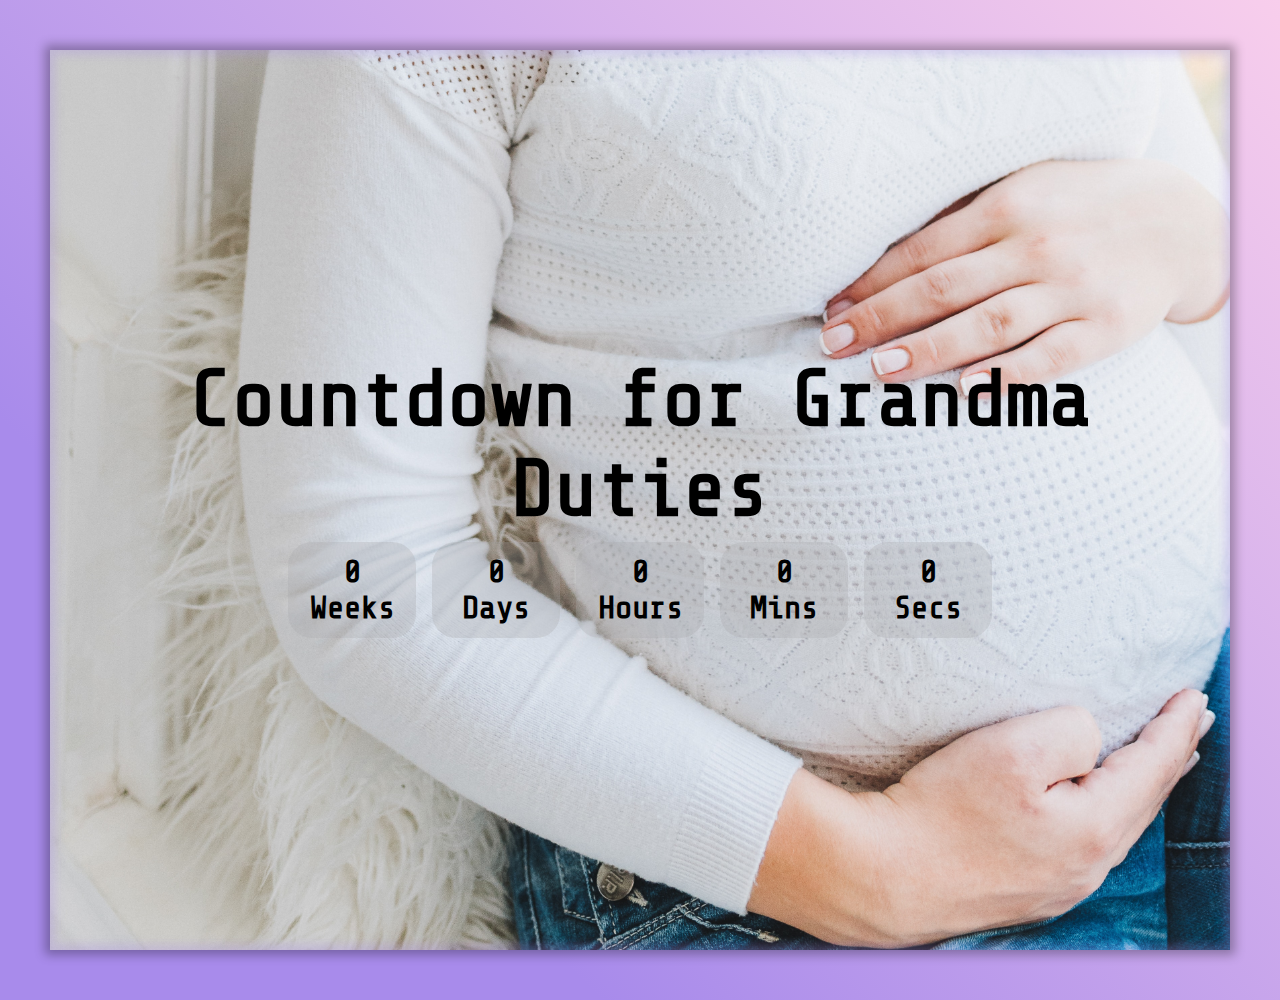
==== index.html @ f01a8f22 "updated styling requested on issue 4" ====
<!DOCTYPE html>
<html lang="en">

<head>
    <meta charset="UTF-8">
    <meta name="viewport" content="width=device-width, initial-scale=1.0">
    <title>Countdown App</title>
    <!--Google Fonts-->
    <link rel="preconnect" href="https://fonts.googleapis.com">
    <link rel="preconnect" href="https://fonts.gstatic.com" crossorigin>
    <link href="https://fonts.googleapis.com/css2?family=Share+Tech+Mono&display=swap" rel="stylesheet">
    <!--Custom Styles-->
    <link rel="stylesheet" href="styles.css">
    <link rel="icon" type="image/x-icon" href="favicon.png">
</head>

<body>
    <div class="info-container">
        <h1>Countdown for Grandma Duties</h1>
        <ul class="time-container">
            <div class="countdown-info-container">
                <li id="w">0</li>
                <li class=>Weeks</li>
            </div>
            <div class="countdown-info-container">
                <li id="d">0</li>
                <li class=>Days</li>
            </div>
            <div class="countdown-info-container">
                <li id="h">0</li>
                <li>Hours</li>
            </div>
            <div class="countdown-info-container">
                <li id="m">0</li>
                <li>Mins</li>
            </div>
            <div class="countdown-info-container">
                <li id="s">0</li>
                <li>Secs</li>
            </div>
        </ul>
    </div>
    <script src="script.js"></script>
</body>

</html>
---- styles.css ----
* {
    box-sizing: border-box;
    margin: 0;
    padding: 0;

}


body {

    background-color: #f8ceec;
    background-image: linear-gradient(224deg, rgb(248, 206, 236) 0%, rgb(168, 139, 235) 74%);
    margin: 0;
    min-height: 100vh;
    font-family: 'Share Tech Mono', monospace;

}

h1 {
    display: flex;
    justify-content: center;
    align-items: center;
    text-align: center;
    font-size: 5rem;
}

ul {
    list-style: none;
}

li {
    display: flex;
    justify-content: center;
    align-items: center;
}

.info-container {
    display: flex;
    flex-direction: column;
    justify-content: center;
    align-items: center;
    height: 100vh;
    margin: 50px;
    background-image: url('bg.jpg');
    background-size: cover;
    box-shadow:
        0 0 10px 5px rgba(0, 0, 0, 0.3),
        0 0 10px 5px rgba(168, 139, 235, 0.3) inset;

}

.time-container {
    display: flex;
    flex-direction: row;
}

.countdown-info-container {
    padding: 0.75rem;
    font-size: 2rem;
    font-weight: 700;
    background-color: rgba(170, 169, 173, 0.3);
    color: black;
    margin: 0.5rem;
    border-radius: 1.5rem;
    width: 8rem;


}


@media screen and (max-width:768px) {

    h1 {
        font-size: 3.5rem;
    }

    .time-container {
        flex-wrap: wrap;
        justify-content: center;
    }
}

@media screen and (max-width:400px) {

    h1 {
        font-size: 1.5rem;
    }


}
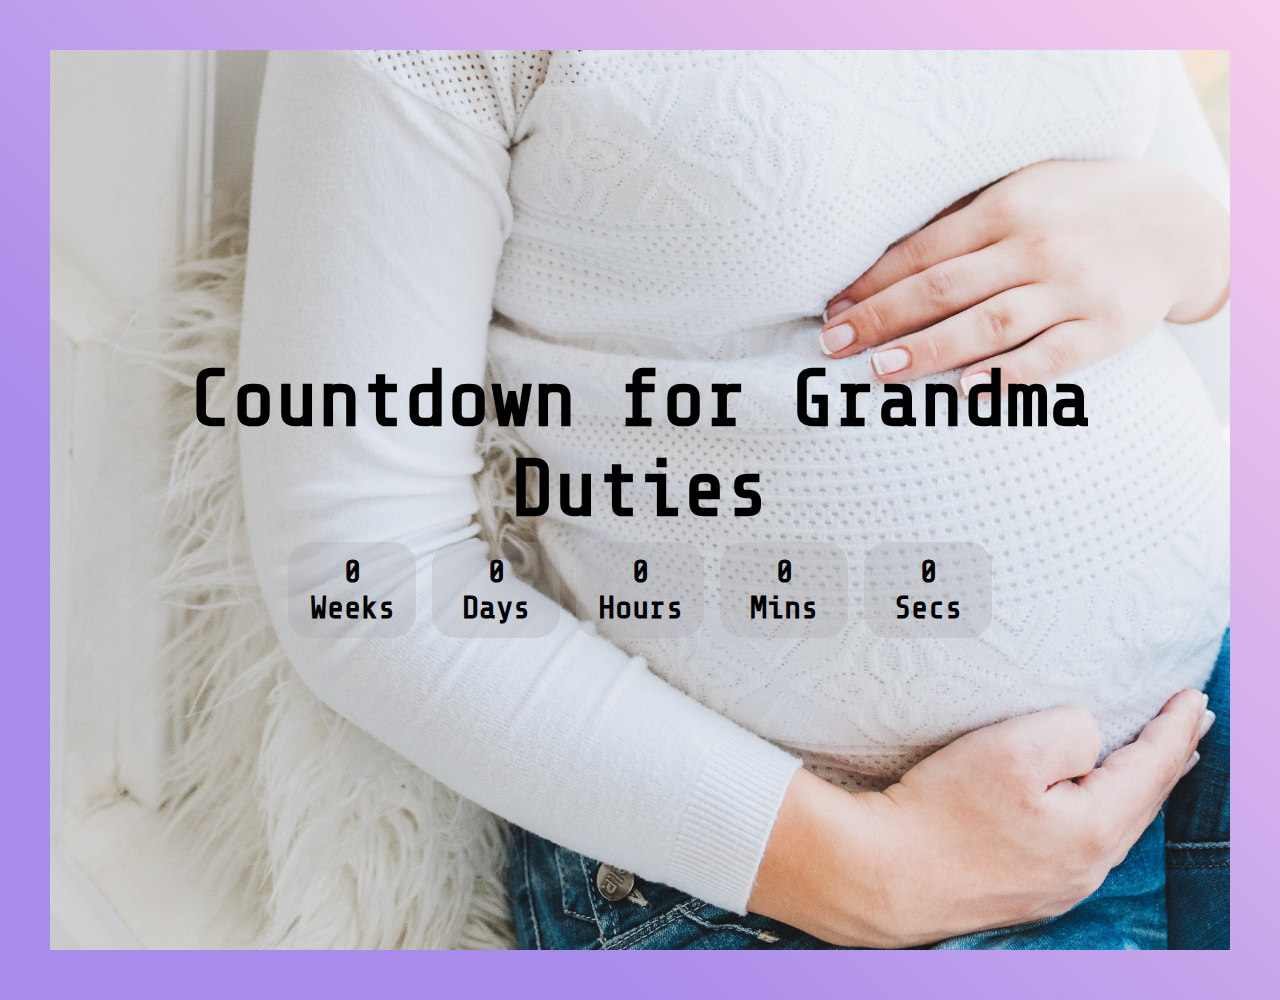
==== commit bacad76e: "updated html style" ====
--- a/index.html
+++ b/index.html
@@ -2,45 +2,45 @@
 <html lang="en">
 
 <head>
-    <meta charset="UTF-8">
-    <meta name="viewport" content="width=device-width, initial-scale=1.0">
-    <title>Countdown App</title>
-    <!--Google Fonts-->
-    <link rel="preconnect" href="https://fonts.googleapis.com">
-    <link rel="preconnect" href="https://fonts.gstatic.com" crossorigin>
-    <link href="https://fonts.googleapis.com/css2?family=Share+Tech+Mono&display=swap" rel="stylesheet">
-    <!--Custom Styles-->
-    <link rel="stylesheet" href="styles.css">
-    <link rel="icon" type="image/x-icon" href="favicon.png">
+  <meta charset="UTF-8">
+  <meta name="viewport" content="width=device-width, initial-scale=1.0">
+  <title>Countdown App</title>
+  <!--Google Fonts-->
+  <link rel="preconnect" href="https://fonts.googleapis.com">
+  <link rel="preconnect" href="https://fonts.gstatic.com" crossorigin>
+  <link href="https://fonts.googleapis.com/css2?family=Share+Tech+Mono&display=swap" rel="stylesheet">
+  <!--Custom Styles-->
+  <link rel="stylesheet" href="styles.css">
+  <link rel="icon" type="image/x-icon" href="favicon.png">
 </head>
 
 <body>
-    <div class="info-container">
-        <h1>Countdown for Grandma Duties</h1>
-        <ul class="time-container">
-            <div class="countdown-info-container">
-                <li id="w">0</li>
-                <li class=>Weeks</li>
-            </div>
-            <div class="countdown-info-container">
-                <li id="d">0</li>
-                <li class=>Days</li>
-            </div>
-            <div class="countdown-info-container">
-                <li id="h">0</li>
-                <li>Hours</li>
-            </div>
-            <div class="countdown-info-container">
-                <li id="m">0</li>
-                <li>Mins</li>
-            </div>
-            <div class="countdown-info-container">
-                <li id="s">0</li>
-                <li>Secs</li>
-            </div>
-        </ul>
-    </div>
-    <script src="script.js"></script>
+  <div class="info-container">
+    <h1>Countdown for Grandma Duties</h1>
+    <ul class="time-container">
+      <div class="countdown-info-container">
+        <li id="w">0</li>
+        <li class=>Weeks</li>
+      </div>
+      <div class="countdown-info-container">
+        <li id="d">0</li>
+        <li class=>Days</li>
+      </div>
+      <div class="countdown-info-container">
+        <li id="h">0</li>
+        <li>Hours</li>
+      </div>
+      <div class="countdown-info-container">
+        <li id="m">0</li>
+        <li>Mins</li>
+      </div>
+      <div class="countdown-info-container">
+        <li id="s">0</li>
+        <li>Secs</li>
+      </div>
+    </ul>
+  </div>
+  <script src="script.js"></script>
 </body>
 
 </html>--- a/styles.css
+++ b/styles.css
@@ -45,7 +45,7 @@
     background-size: cover;
     box-shadow:
         0 0 10px 5px rgba(0, 0, 0, 0.3),
-        0 0 10px 5px rgba(168, 139, 235, 0.3) inset;
+        0 0 10px 5girpx rgba(168, 139, 235, 0.3) inset;
 
 }
 
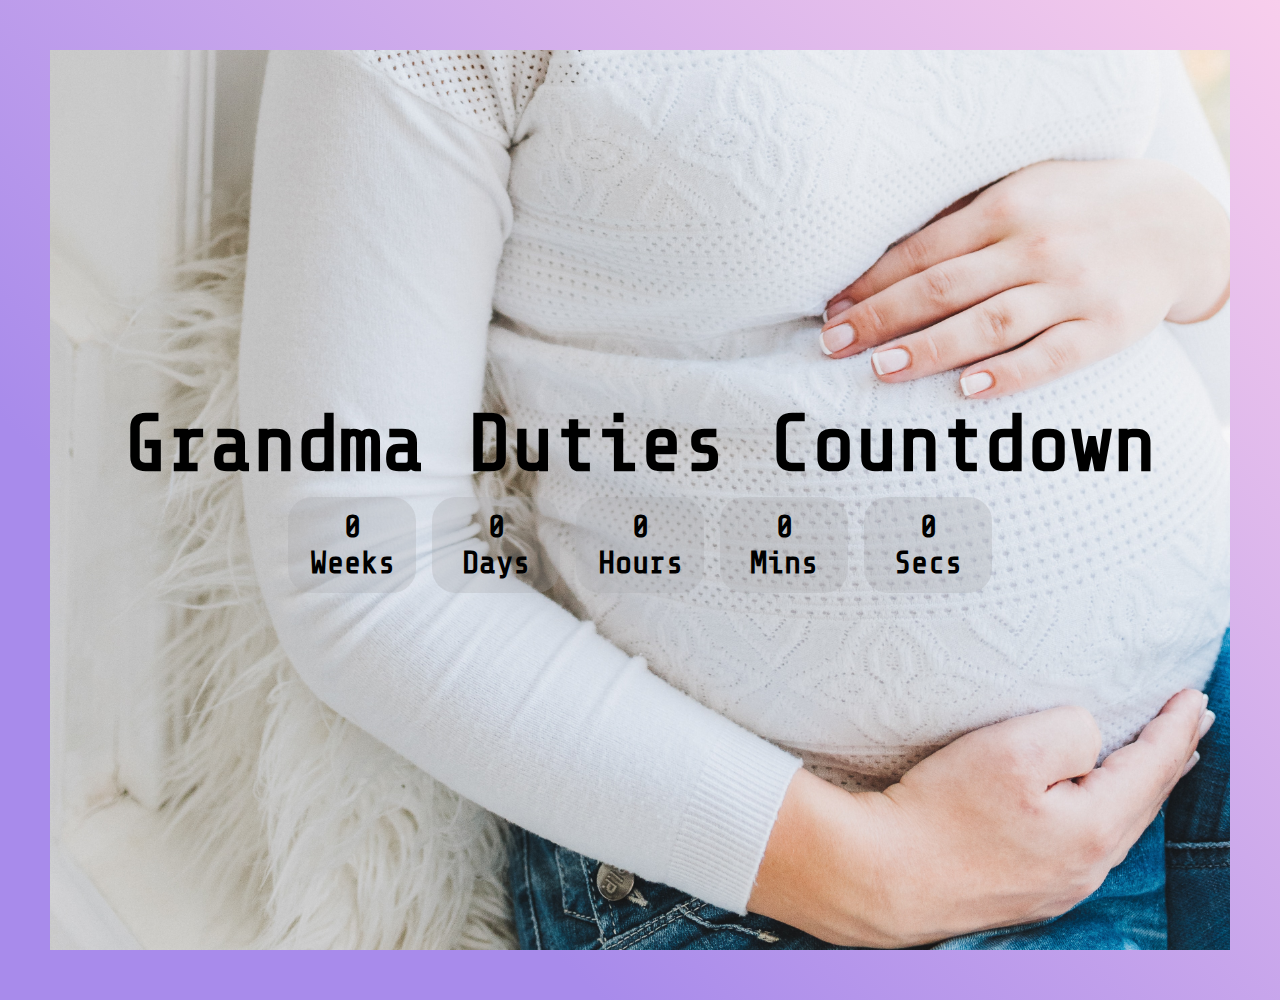
==== commit 492fda6f: "changed h1 message" ====
--- a/index.html
+++ b/index.html
@@ -16,7 +16,7 @@
 
 <body>
   <div class="info-container">
-    <h1>Countdown for Grandma Duties</h1>
+    <h1>Grandma Duties Countdown</h1>
     <ul class="time-container">
       <div class="countdown-info-container">
         <li id="w">0</li>
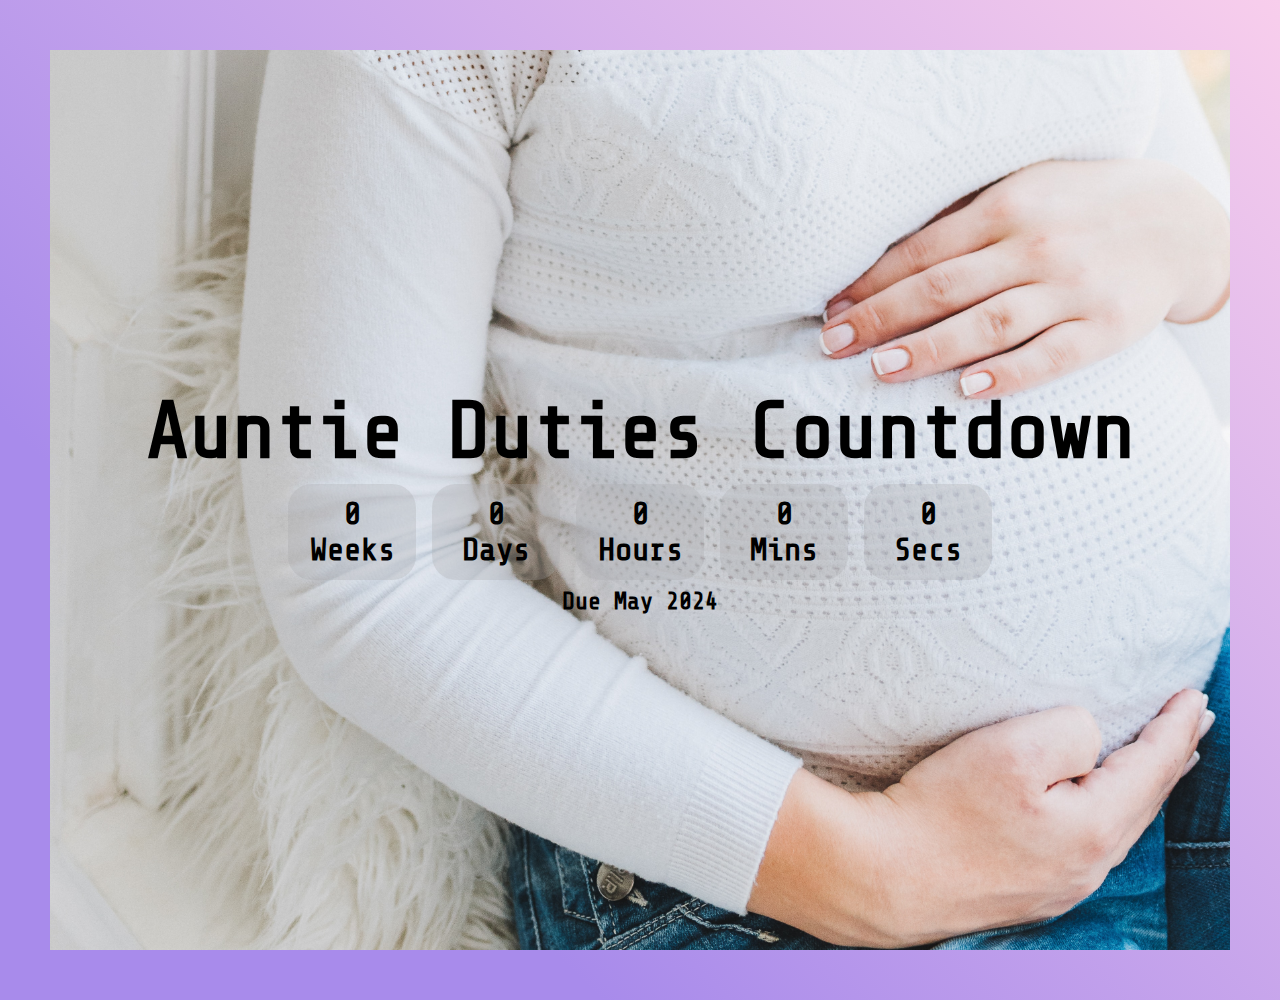
==== commit 491dc7f7: "add due month and year" ====
--- a/index.html
+++ b/index.html
@@ -16,7 +16,7 @@
 
 <body>
   <div class="info-container">
-    <h1>Grandma Duties Countdown</h1>
+    <h1>Auntie Duties Countdown</h1>
     <ul class="time-container">
       <div class="countdown-info-container">
         <li id="w">0</li>
@@ -39,6 +39,7 @@
         <li>Secs</li>
       </div>
     </ul>
+    <h2>Due May 2024</h2>
   </div>
   <script src="script.js"></script>
 </body>
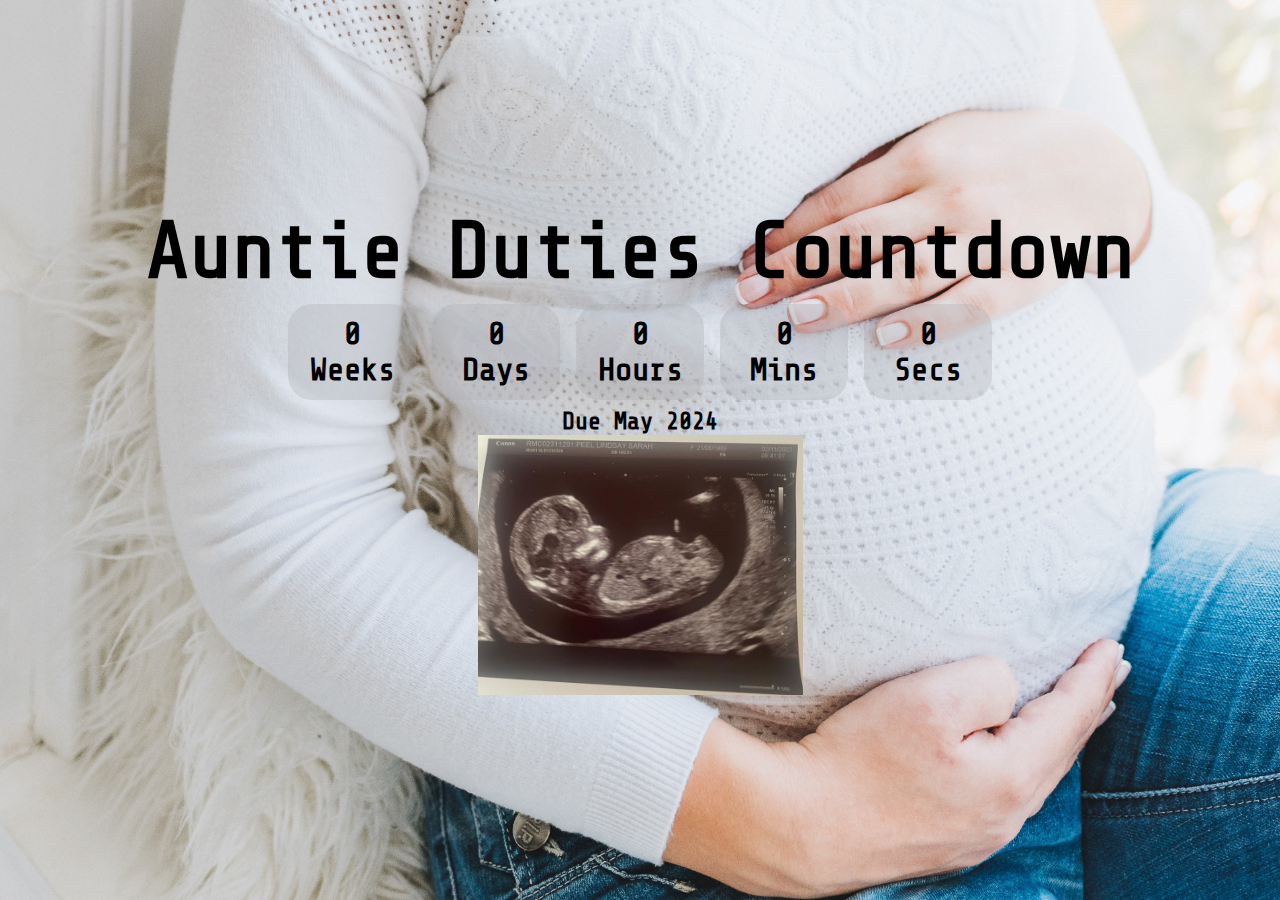
==== commit 890090f3: "add scan image" ====
--- a/index.html
+++ b/index.html
@@ -40,6 +40,12 @@
       </div>
     </ul>
     <h2>Due May 2024</h2>
+    <div class="image-container">
+      <img src="scan.jpeg" alt="baby scan">
+    </div>
+
+
+
   </div>
   <script src="script.js"></script>
 </body>
--- a/styles.css
+++ b/styles.css
@@ -5,15 +5,10 @@
 
 }
 
-
 body {
-
-    background-color: #f8ceec;
-    background-image: linear-gradient(224deg, rgb(248, 206, 236) 0%, rgb(168, 139, 235) 74%);
-    margin: 0;
     min-height: 100vh;
     font-family: 'Share Tech Mono', monospace;
-
+    background: url('bg.jpg') no-repeat center center/cover;
 }
 
 h1 {
@@ -34,18 +29,17 @@
     align-items: center;
 }
 
+h2 {
+    text-align: center;
+}
+
 .info-container {
     display: flex;
     flex-direction: column;
     justify-content: center;
     align-items: center;
-    height: 100vh;
-    margin: 50px;
-    background-image: url('bg.jpg');
-    background-size: cover;
-    box-shadow:
-        0 0 10px 5px rgba(0, 0, 0, 0.3),
-        0 0 10px 5girpx rgba(168, 139, 235, 0.3) inset;
+    min-height: 100vh;
+    width: 100vw;
 
 }
 
@@ -67,24 +61,30 @@
 
 }
 
+.image-container {
+    display: flex;
+    justify-content: center;
+    width: 100%;
+    height: auto;
+}
+
+img {
+    width: auto;
+    max-width: 325px;
+    height: auto;
+    overflow: hidden;
+
+}
+
 
 @media screen and (max-width:768px) {
 
     h1 {
-        font-size: 3.5rem;
+        font-size: 1.5rem;
     }
 
     .time-container {
         flex-wrap: wrap;
         justify-content: center;
     }
-}
-
-@media screen and (max-width:400px) {
-
-    h1 {
-        font-size: 1.5rem;
-    }
-
-
 }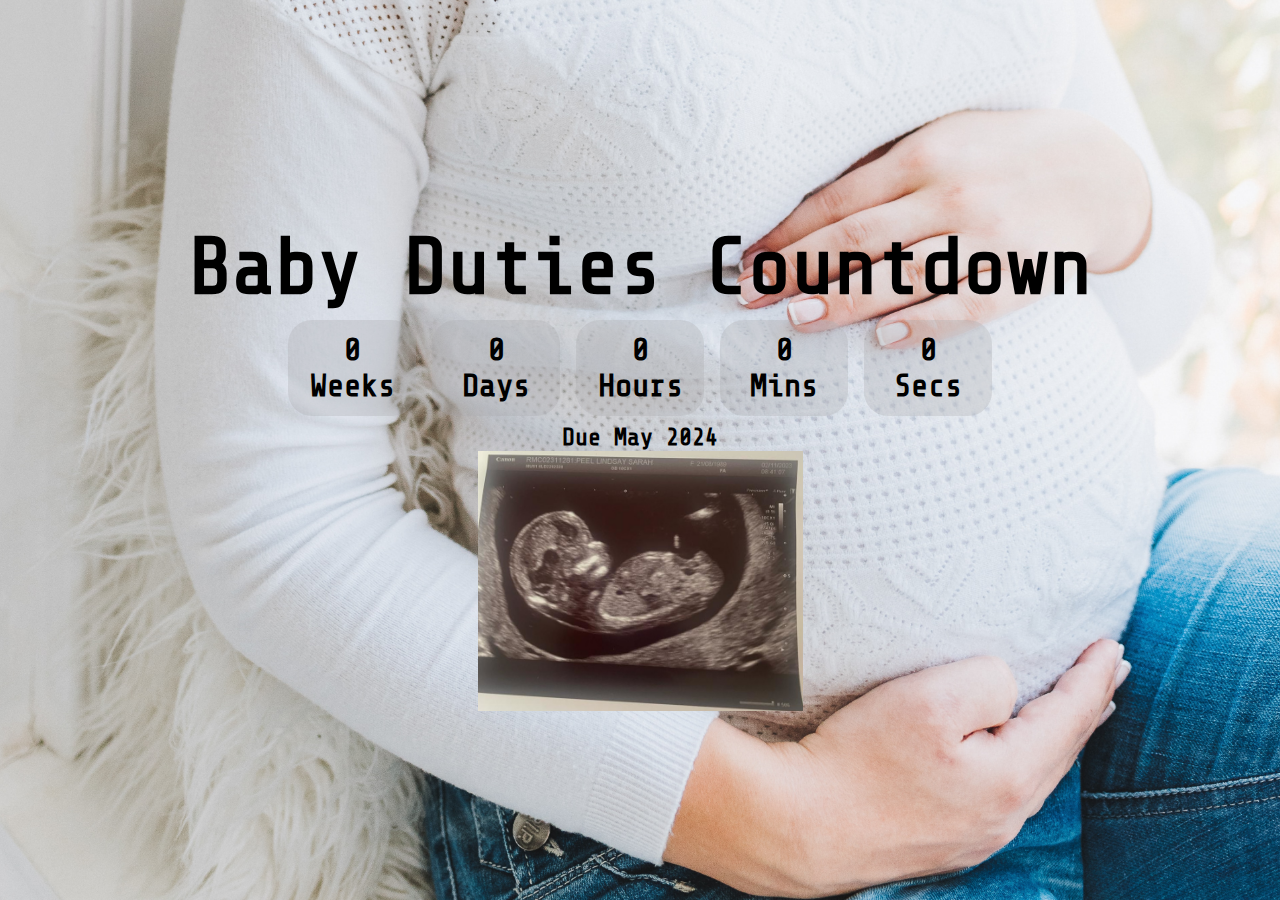
==== commit c3764879: "changed the title" ====
--- a/index.html
+++ b/index.html
@@ -16,7 +16,7 @@
 
 <body>
   <div class="info-container">
-    <h1>Auntie Duties Countdown</h1>
+    <h1>Baby Duties Countdown</h1>
     <ul class="time-container">
       <div class="countdown-info-container">
         <li id="w">0</li>
--- a/styles.css
+++ b/styles.css
@@ -17,6 +17,7 @@
     align-items: center;
     text-align: center;
     font-size: 5rem;
+    margin-top: 2rem;
 }
 
 ul {
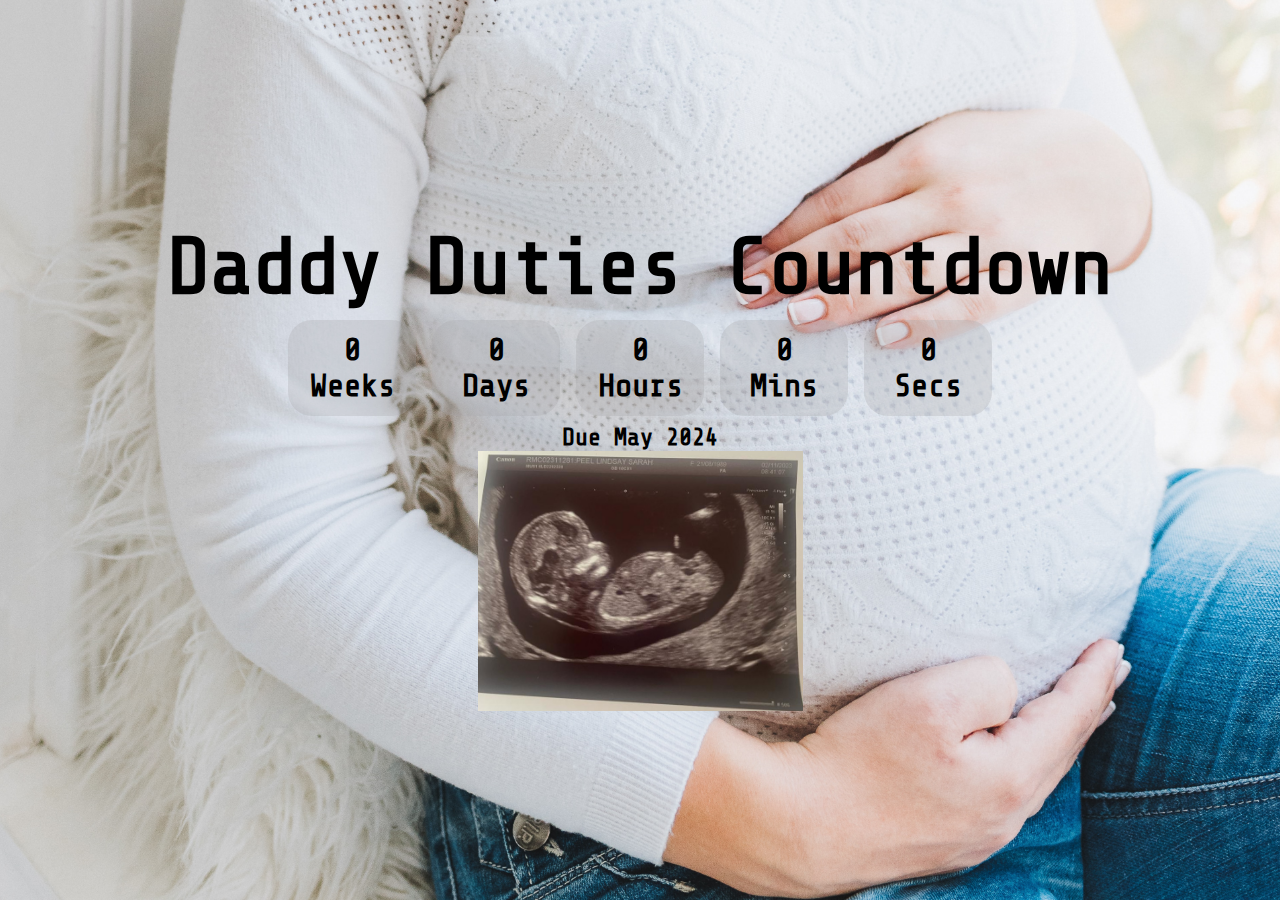
==== commit c5975e76: "amended title" ====
--- a/index.html
+++ b/index.html
@@ -16,7 +16,7 @@
 
 <body>
   <div class="info-container">
-    <h1>Baby Duties Countdown</h1>
+    <h1>Daddy Duties Countdown</h1>
     <ul class="time-container">
       <div class="countdown-info-container">
         <li id="w">0</li>
